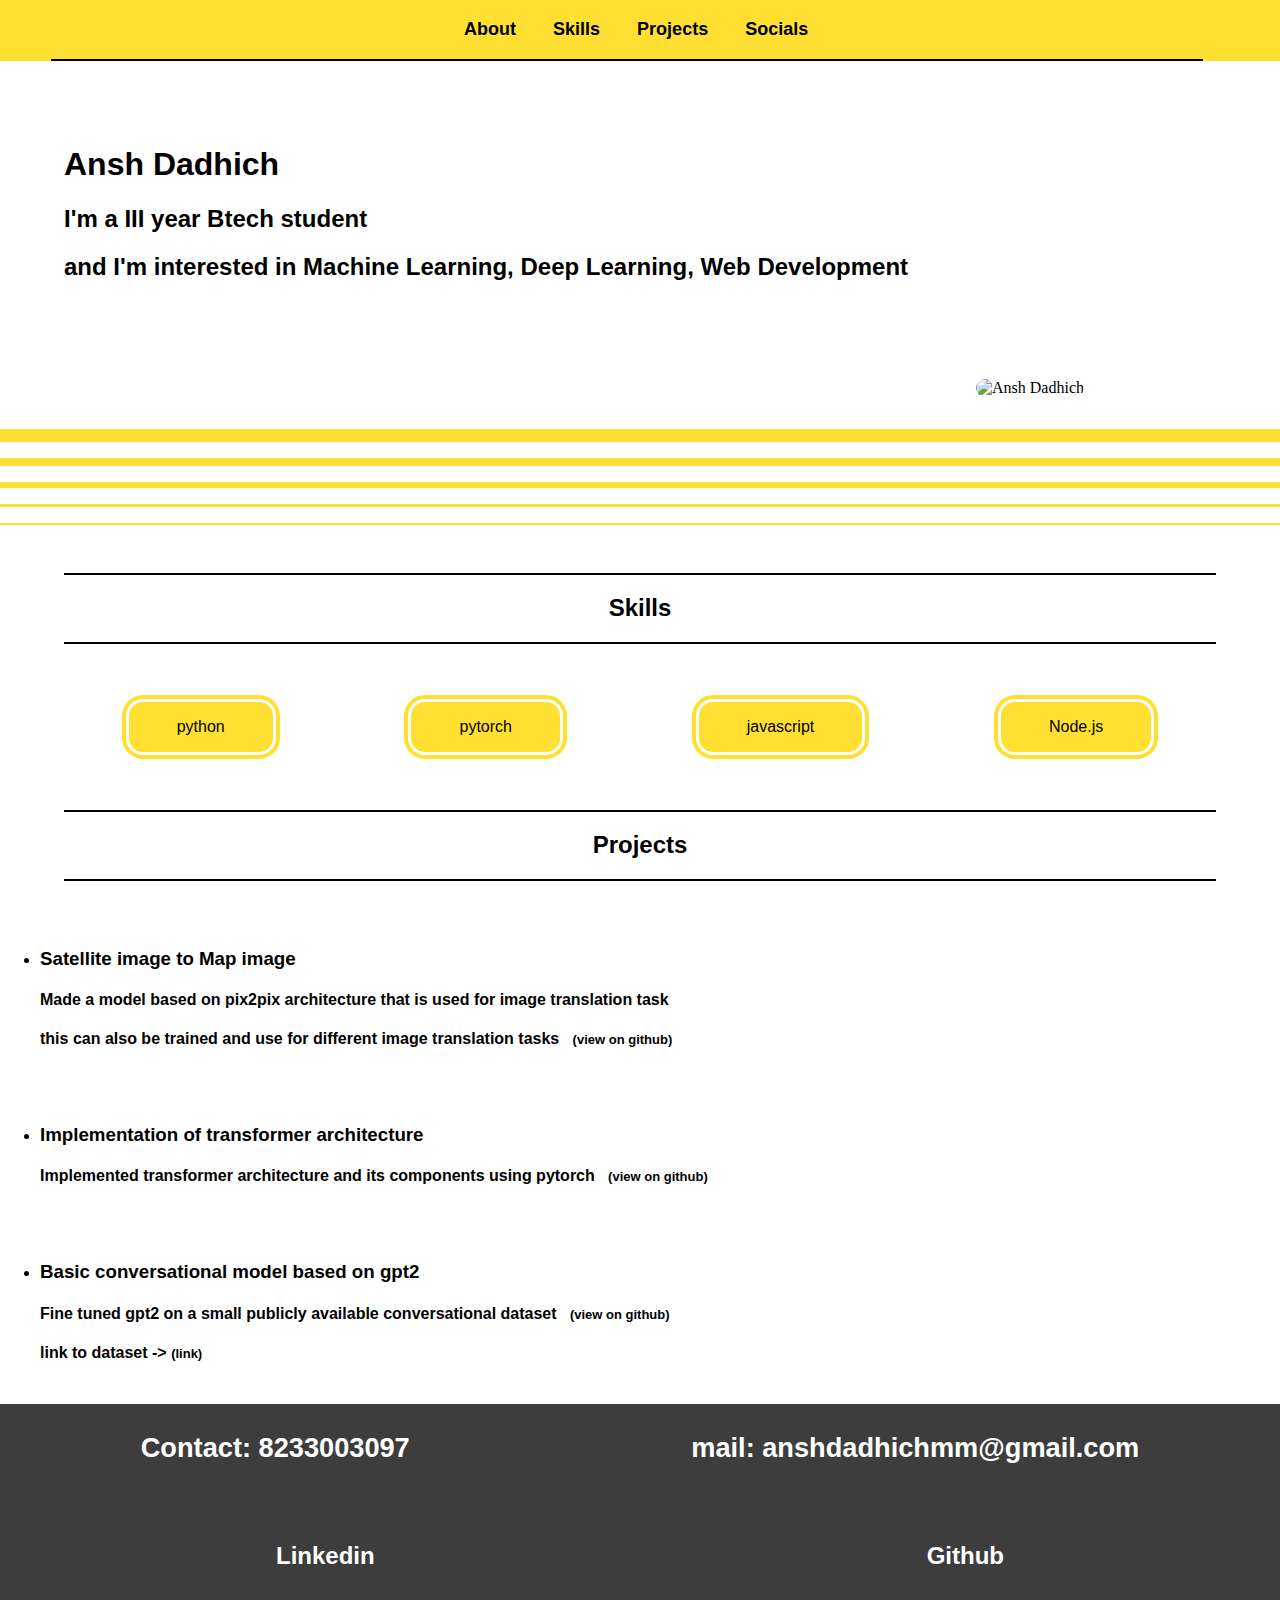
==== portfolio.html @ 32e69a75 "Update portfolio.html" ====
<!DOCTYPE html>
<html lang="en">
<head>
    <meta charset="UTF-8">
    <meta name="viewport" content="width=device-width, initial-scale=1.0">
    <link rel = "stylesheet" href = "portfolio.css">
    <link href="https://fonts.cdnfonts.com/css/code-new-roman-2" rel="stylesheet">
    <title>Ansh Dadhich</title>
</head>
<body>
    <div class = "navbar">
         <div class = "headings">
             <a class = "about_links" href = "#about">About</a>
             <a class = "about_links" href = "#skills">Skills</a>
             <a class = "about_links" href = "#projects">Projects</a>
             <a class = "about_links" href = "#socials">Socials</a>
         </div>
         <span class = "line"></span>
    </div>

    <div class = "about_section">
        <div id = "about">
            <h1>Ansh Dadhich</h1>
            <h2>I'm a III year Btech student</h2>
            <h2>and I'm interested in Machine Learning, Deep Learning, Web Development</h2>
        </div>
        <div class="profile_photo"><img id = "profile_photo" src="https://github.com/anshdadhich/portfolio/blob/main/profile_photo.jpg" alt = "Ansh Dadhich">
        </div>
    </div>

    <div>
        <div class="yellow_line1"></div>
        <div class="yellow_line2"></div>
        <div class="yellow_line3"></div>
        <div class="yellow_line4"></div>
        <div class="yellow_line5"></div>
    </div>

    <div style = "padding-top:3rem" class = "skill_heading">
        <span id = "skills"  class = "linee"></span>
        <h2>Skills</h2>
        <span class = "linee"></span>
    </div>

    <div class = skill_section>
        <p class = "skills">python</p>
        <p class = "skills">pytorch</p>
        <p class = "skills">javascript</p>
        <p class = "skills">Node.js</p>
    </div>

    <div style = "padding-top:2rem" class = "skill_heading">
        <span class = "linee"></span>
        <h2>Projects</h2>
        <span class = "linee"></span>
    </div>

    <div id = "projects" class="projects">
        <ul>
            <li>
                <h3>Satellite image to Map image</h3>
                <h4>Made a model based on pix2pix architecture that is used for image translation task</h4>
                <h4>this can also be trained and use for different image translation tasks &nbsp <a class = "link" href="https://github.com/anshdadhich/Satellite-to-Map-Image">(view on github)</a>
                </h4>
            </li>
            <br>
            <br>
            <li>
                <h3>Implementation of transformer architecture</h3>
                <h4>Implemented transformer architecture and its components using pytorch &nbsp <a class = "link" href="https://github.com/anshdadhich/Transformer">(view on github)</a></h4>
            </li>
            <br>
            <br>
            <li>
                <h3>Basic conversational model based on gpt2</h3>
                <h4>Fine tuned gpt2 on a small publicly available conversational dataset &nbsp  <a class = "link" href="https://github.com/anshdadhich/conversation_model">(view on github)</a>
                    <br>
                    link to dataset -> <a class = "linkk" href = "https://www.kaggle.com/datasets/kreeshrajani/3k-conversations-dataset-for-chatbot"><h4 style="display: inline-block;">(link)</a>
                </h4>
            </li>
        </ul>
    </div>

    <div style="background-color: rgba(0, 0, 0, 0.762); height: 40%; width: 100%;
    display: flex; flex-direction: column;">

        <div id = "socials" style="display: flex; flex-direction: row; flex-wrap: wrap; justify-content: space-around;">
            <p class = "contacts" >Contact: 8233003097</p>
            <p class = "contacts">mail: anshdadhichmm@gmail.com</p>
        </div>

        <div style="display: flex; flex-direction: row; flex-wrap: wrap; justify-content: space-around">
            <a style="color: white; font-size: 1.5rem; padding: 4%;" class = "link" href="">Linkedin</a>
            <a style="color: white; font-size: 1.5rem; padding: 4%;" class = "link" href = "https://github.com/anshdadhich">Github</a>
          
        </div>
    </div>
</body>
</html>
---- portfolio.css ----
body{
    margin: 0;
    padding: 0;
}

.navbar{
    position:sticky;
    display: flex;
    height: 25%;
    flex-direction: column;
    padding-top:1.5%;
    justify-content: center;
    background-color: rgb(255, 224, 50);
}

.headings{
  display: flex;
  padding-bottom:1.5%;
  padding-right:3.5%;
  justify-content: center;
}

.about_links{
    padding-left:3%;
    color:black;
    text-decoration: none;
    font-family: 'Code New Roman', sans-serif;
    font-weight: 800;
    font-size: large;
}

.line{
    display: flex;
    background-color: rgb(0, 0, 0);
    height:0.1rem;
    width: 90%;
    margin-left: 4%;
}

.linee{
    display: flex;
    background-color: rgb(0, 0, 0);
    height:0.1rem;
    width: 90vw;
}

#about{
    background-color:white;
    height: 17rem;
    width: 70vw;
}

.about_section{
    display: flex;
    flex-direction: row;
    align-items:end;
    padding-left: 5%;
    padding-top:4rem;
}

h1,h2,h3,h4{
    color:black;
    font-family: 'Code New Roman', sans-serif;
}

#profile_photo{
    border-radius:2rem;
    margin-left:1rem;
    height:25%;
    width:90%;
}

#skills{
   display:flex;
   flex-direction: row;
   flex-wrap:nowrap;
}

.skills{
    display: flex;
    padding:1rem 3rem 1rem 3rem;
    background-color: rgb(255, 224, 50);
    border: 10px solid white;
    border-style: double;
    border-radius: 1.5rem;
    color: rgb(0, 0, 0);
    font-family: 'Code New Roman', sans-serif;
}

.skill_heading{
    display: flex;
    flex-direction: column;
    align-items: center;
    justify-content: center;
}


.yellow_line1{
    width: 100vw;
    height: 0.8rem;
    margin-top: 2rem;
    background-color: rgb(255, 224, 50);
}

.yellow_line2{
    width: 100vw;
    height: 0.5rem;
    margin-top: 1rem;
    background-color: rgb(255, 224, 50);
}

.yellow_line3{
    width: 100vw;
    height: 0.4rem;
    margin-top: 1rem;
    background-color: rgb(255, 224, 50);
}

.yellow_line4{
    width: 100vw;
    height: 0.2rem;
    margin-top: 1rem;
    background-color: rgb(255, 224, 50);
}

.yellow_line5{
    width: 100vw;
    height: 0.1rem;
    margin-top: 1rem;
    background-color: rgb(255, 224, 50);
}

.skill_section{
    display: flex;
    flex-direction: row;
    justify-content:space-evenly;
    flex-wrap: wrap;
    align-items: center;
    padding-top: 2rem;
}

.link{
    color:black;
    text-decoration: none;
    font-family: 'Code New Roman', sans-serif;
    font-weight: 800;
    font-size: small;
}

.link:hover{
    text-decoration: underline;
}

.linkk{
    display: inline-block;
    color:black;
    text-decoration: none;
    font-family: 'Code New Roman', sans-serif;
    font-weight: 800;
    font-size: small;
}

.projects{
    padding-top: 3rem;
}



@media (max-width:826px){
    .about_section{
        display: flex;
        flex-direction: column;
        flex-wrap: wrap;
        align-items:center;
        padding-top:1rem;
    }
    
    a{
        padding-left:5%;
        color:black;
        text-decoration: none;
        font-family: 'Code New Roman', sans-serif;
        font-weight: 600;
        font-size: small;
    }

    #profile_photo{
        border-radius:2rem;
        margin-left:1rem;
        height:25%;
        width:90%;
        margin-top:-2rem;
    }
}

.contacts{
    color: white;
    font-size: 1.7rem;
    font-family: 'Code New Roman', sans-serif; 
    font-weight: 600;
}

@media (max-width:528px){
    #profile_photo{
        border-radius:2rem;
        height:25%;
        width:90%;
        margin-top:3rem;
    }

    .about_links{
        padding-left:3%;
        color:black;
        text-decoration: none;
        font-family: 'Code New Roman', sans-serif;
        font-weight: 600;
        font-size:medium;
    }

    .contacts{
        color: white;
        font-size: 1.4rem;
        font-family: 'Code New Roman', sans-serif; 
        font-weight: 600;
    }
}
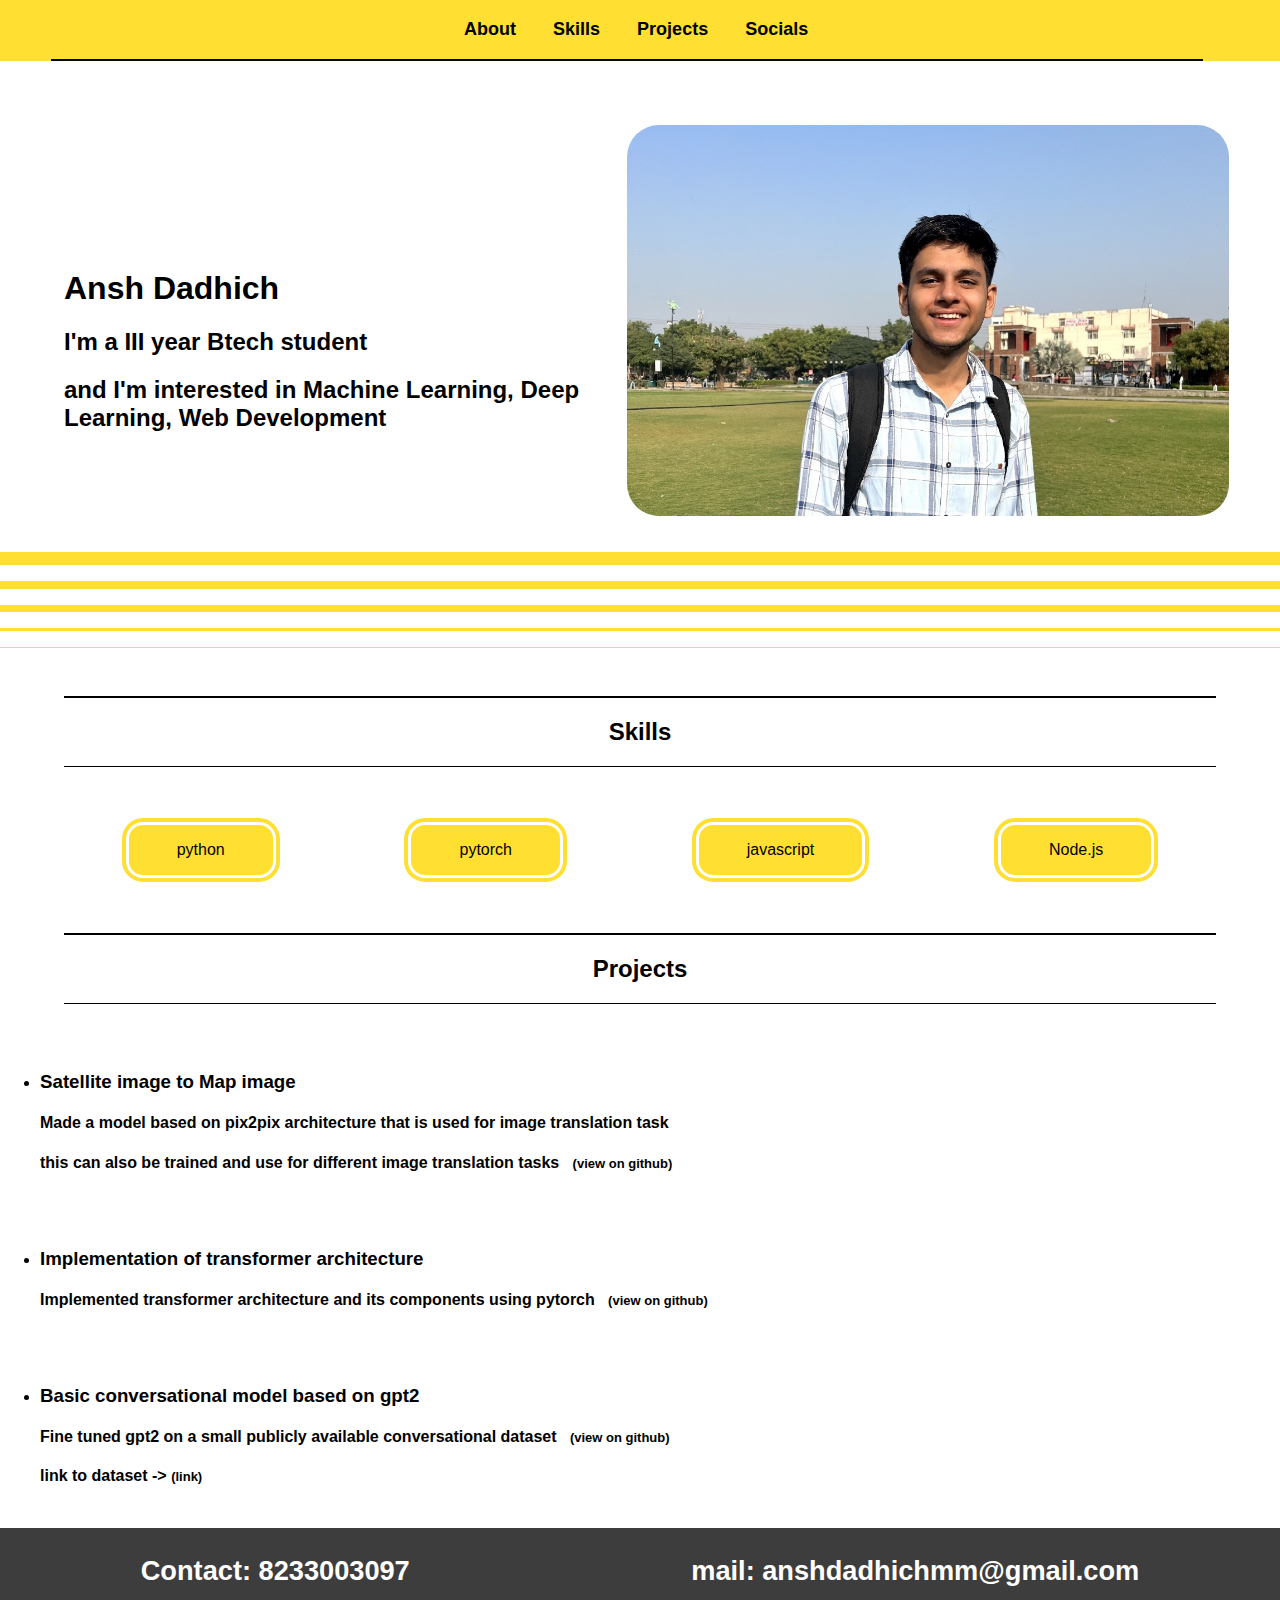
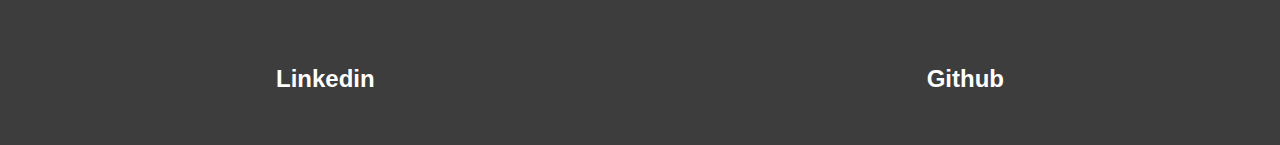
==== commit 9f67407a: "Update portfolio.html" ====
--- a/portfolio.html
+++ b/portfolio.html
@@ -24,7 +24,7 @@
             <h2>I'm a III year Btech student</h2>
             <h2>and I'm interested in Machine Learning, Deep Learning, Web Development</h2>
         </div>
-        <div class="profile_photo"><img id = "profile_photo" src="https://github.com/anshdadhich/portfolio/blob/main/profile_photo.jpg" alt = "Ansh Dadhich">
+        <div class="profile_photo"><img id = "profile_photo" src="./profile_photo.jpg" alt = "Ansh Dadhich">
         </div>
     </div>
 
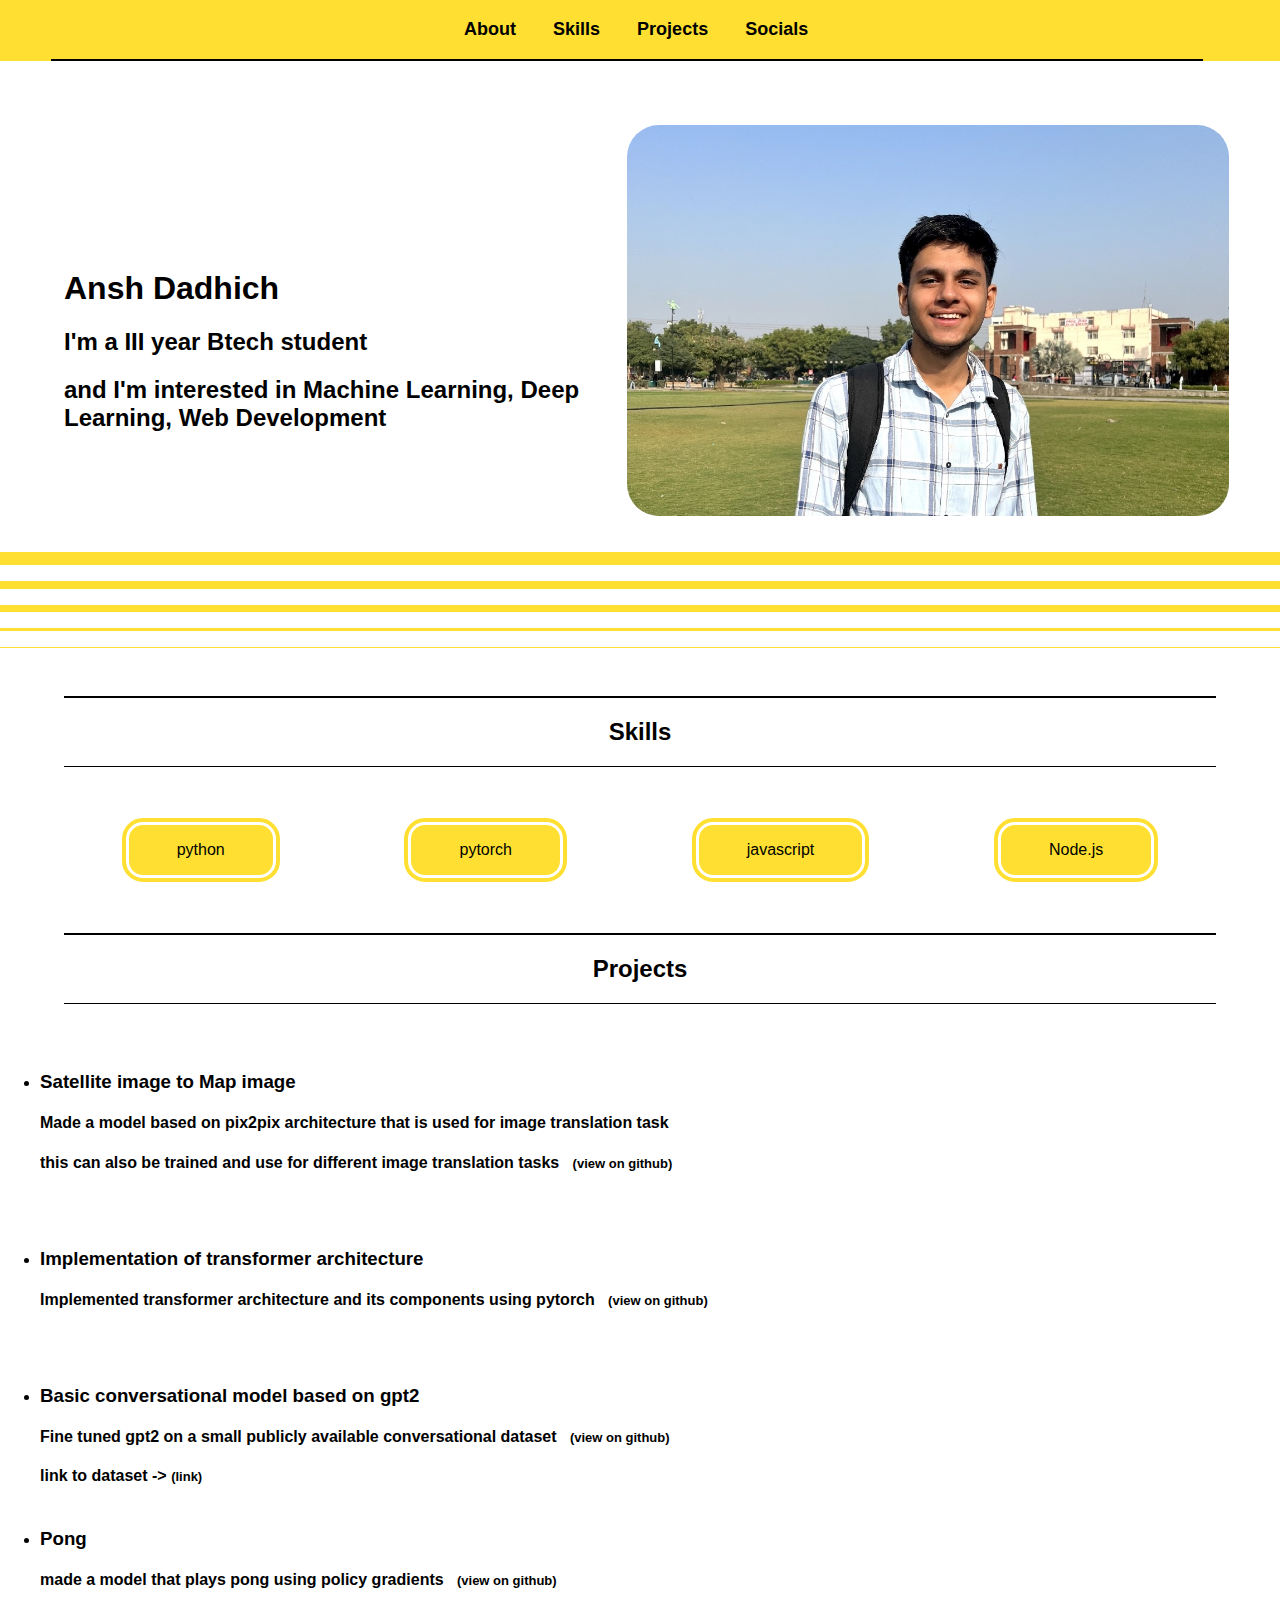
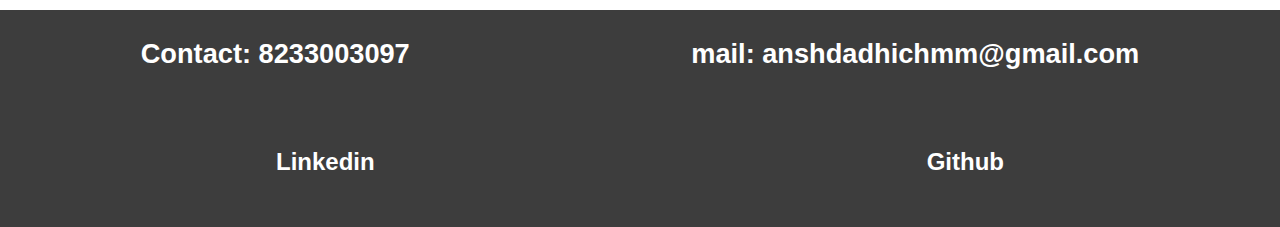
==== commit 3996c95c: "Update portfolio.html" ====
--- a/portfolio.html
+++ b/portfolio.html
@@ -24,7 +24,7 @@
             <h2>I'm a III year Btech student</h2>
             <h2>and I'm interested in Machine Learning, Deep Learning, Web Development</h2>
         </div>
-        <div class="profile_photo"><img id = "profile_photo" src="./profile_photo.jpg" alt = "Ansh Dadhich">
+        <div class="profile_photo"><img id = "profile_photo" src="profile_photo.jpg" alt = "Ansh Dadhich">
         </div>
     </div>
 
@@ -78,6 +78,12 @@
                     link to dataset -> <a class = "linkk" href = "https://www.kaggle.com/datasets/kreeshrajani/3k-conversations-dataset-for-chatbot"><h4 style="display: inline-block;">(link)</a>
                 </h4>
             </li>
+             <li>
+                <h3>Pong</h3>
+                <h4>made a model that plays pong using policy gradients &nbsp  <a class = "link" href="https://github.com/anshdadhich/pong">(view on github)</a>
+                    <br>
+                </h4>
+            </li>
         </ul>
     </div>
 
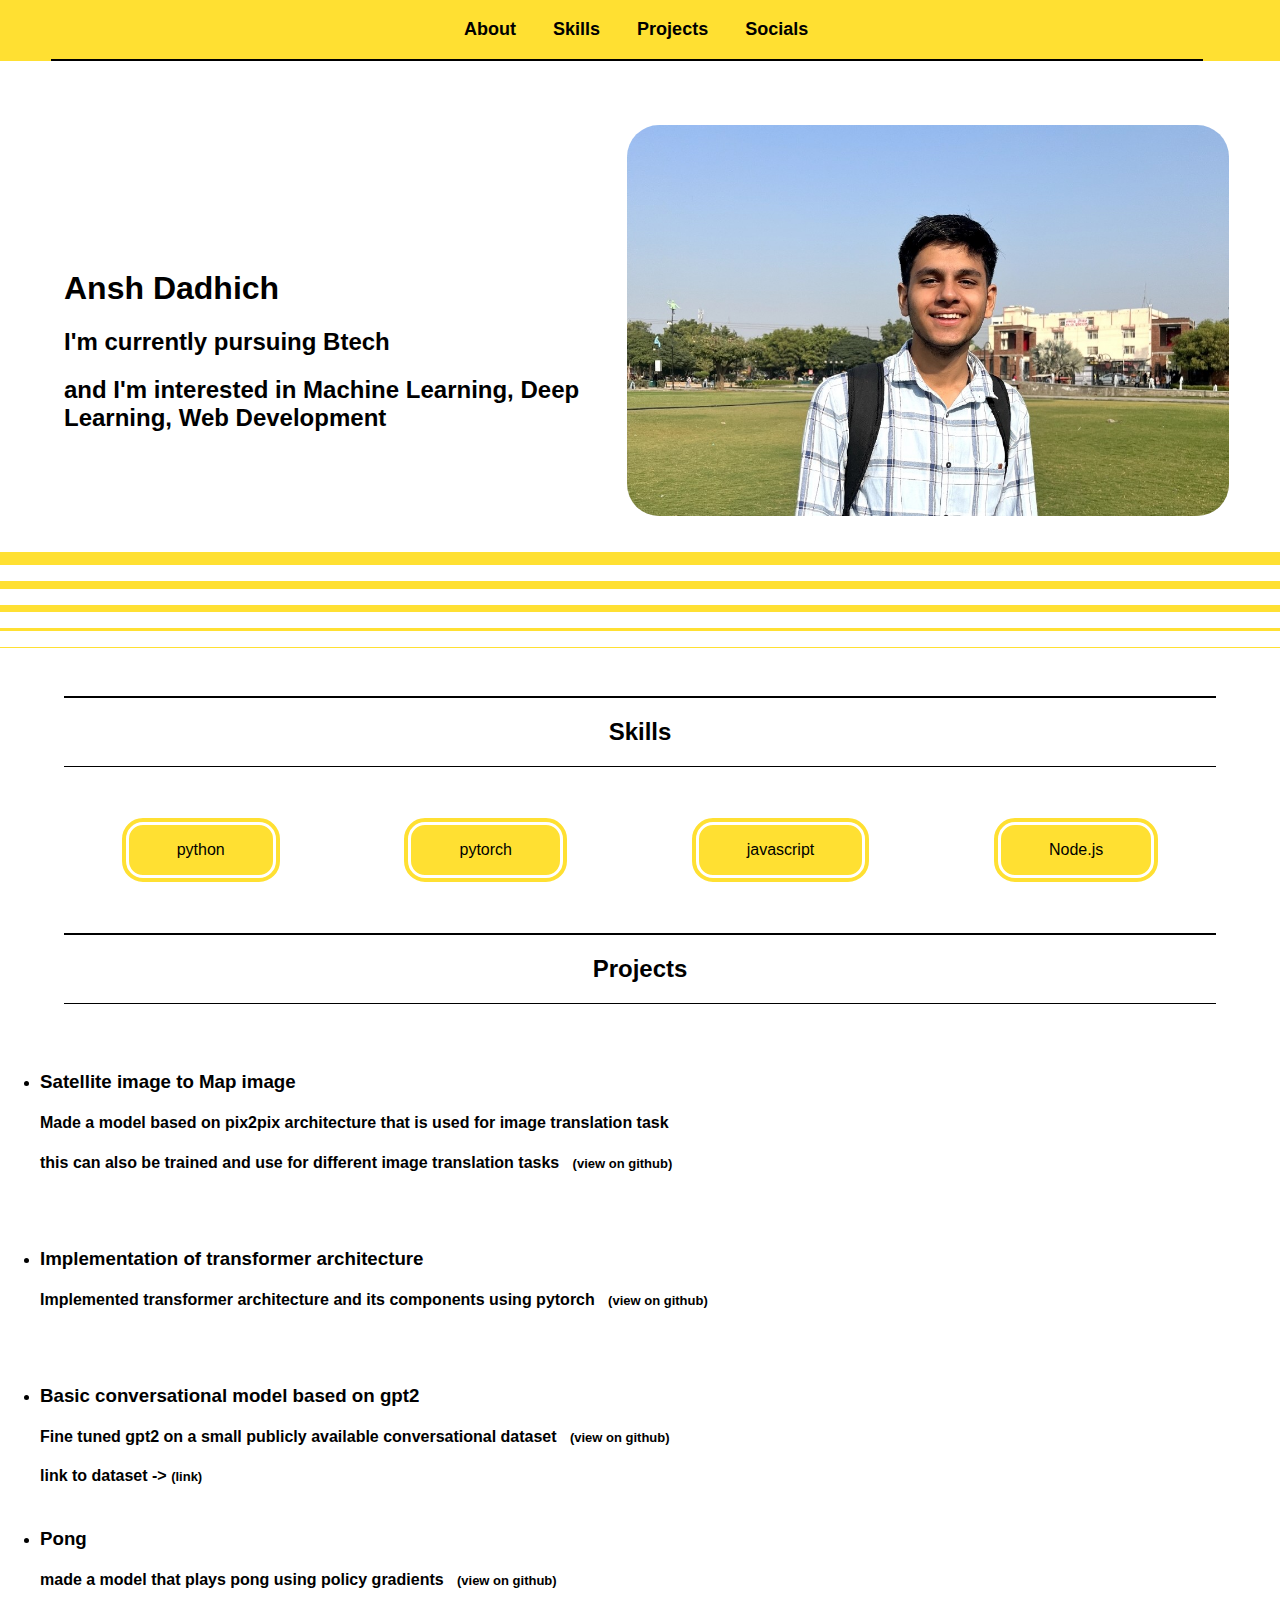
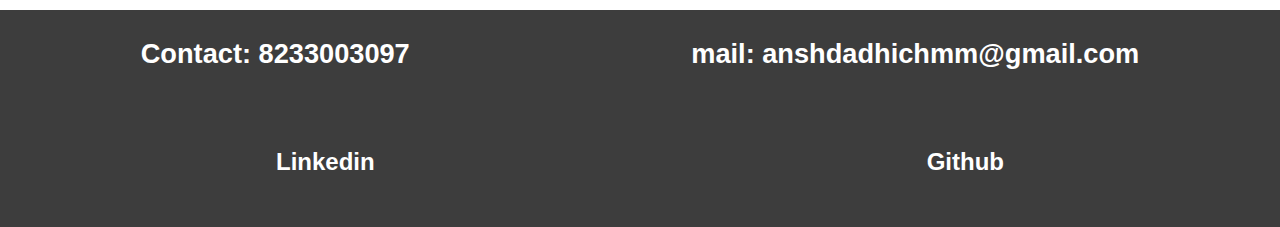
==== commit 71458b54: "Update portfolio.html" ====
--- a/portfolio.html
+++ b/portfolio.html
@@ -21,7 +21,7 @@
     <div class = "about_section">
         <div id = "about">
             <h1>Ansh Dadhich</h1>
-            <h2>I'm a III year Btech student</h2>
+            <h2>I'm currently pursuing Btech</h2>
             <h2>and I'm interested in Machine Learning, Deep Learning, Web Development</h2>
         </div>
         <div class="profile_photo"><img id = "profile_photo" src="profile_photo.jpg" alt = "Ansh Dadhich">
--- a/portfolio.css
+++ b/portfolio.css
@@ -96,35 +96,35 @@
 
 
 .yellow_line1{
-    width: 100vw;
+    width: 100%;
     height: 0.8rem;
     margin-top: 2rem;
     background-color: rgb(255, 224, 50);
 }
 
 .yellow_line2{
-    width: 100vw;
+    width: 100%;
     height: 0.5rem;
     margin-top: 1rem;
     background-color: rgb(255, 224, 50);
 }
 
 .yellow_line3{
-    width: 100vw;
+    width: 100%;
     height: 0.4rem;
     margin-top: 1rem;
     background-color: rgb(255, 224, 50);
 }
 
 .yellow_line4{
-    width: 100vw;
+    width: 100%;
     height: 0.2rem;
     margin-top: 1rem;
     background-color: rgb(255, 224, 50);
 }
 
 .yellow_line5{
-    width: 100vw;
+    width: 100%;
     height: 0.1rem;
     margin-top: 1rem;
     background-color: rgb(255, 224, 50);
@@ -223,4 +223,4 @@
         font-family: 'Code New Roman', sans-serif; 
         font-weight: 600;
     }
-}+}
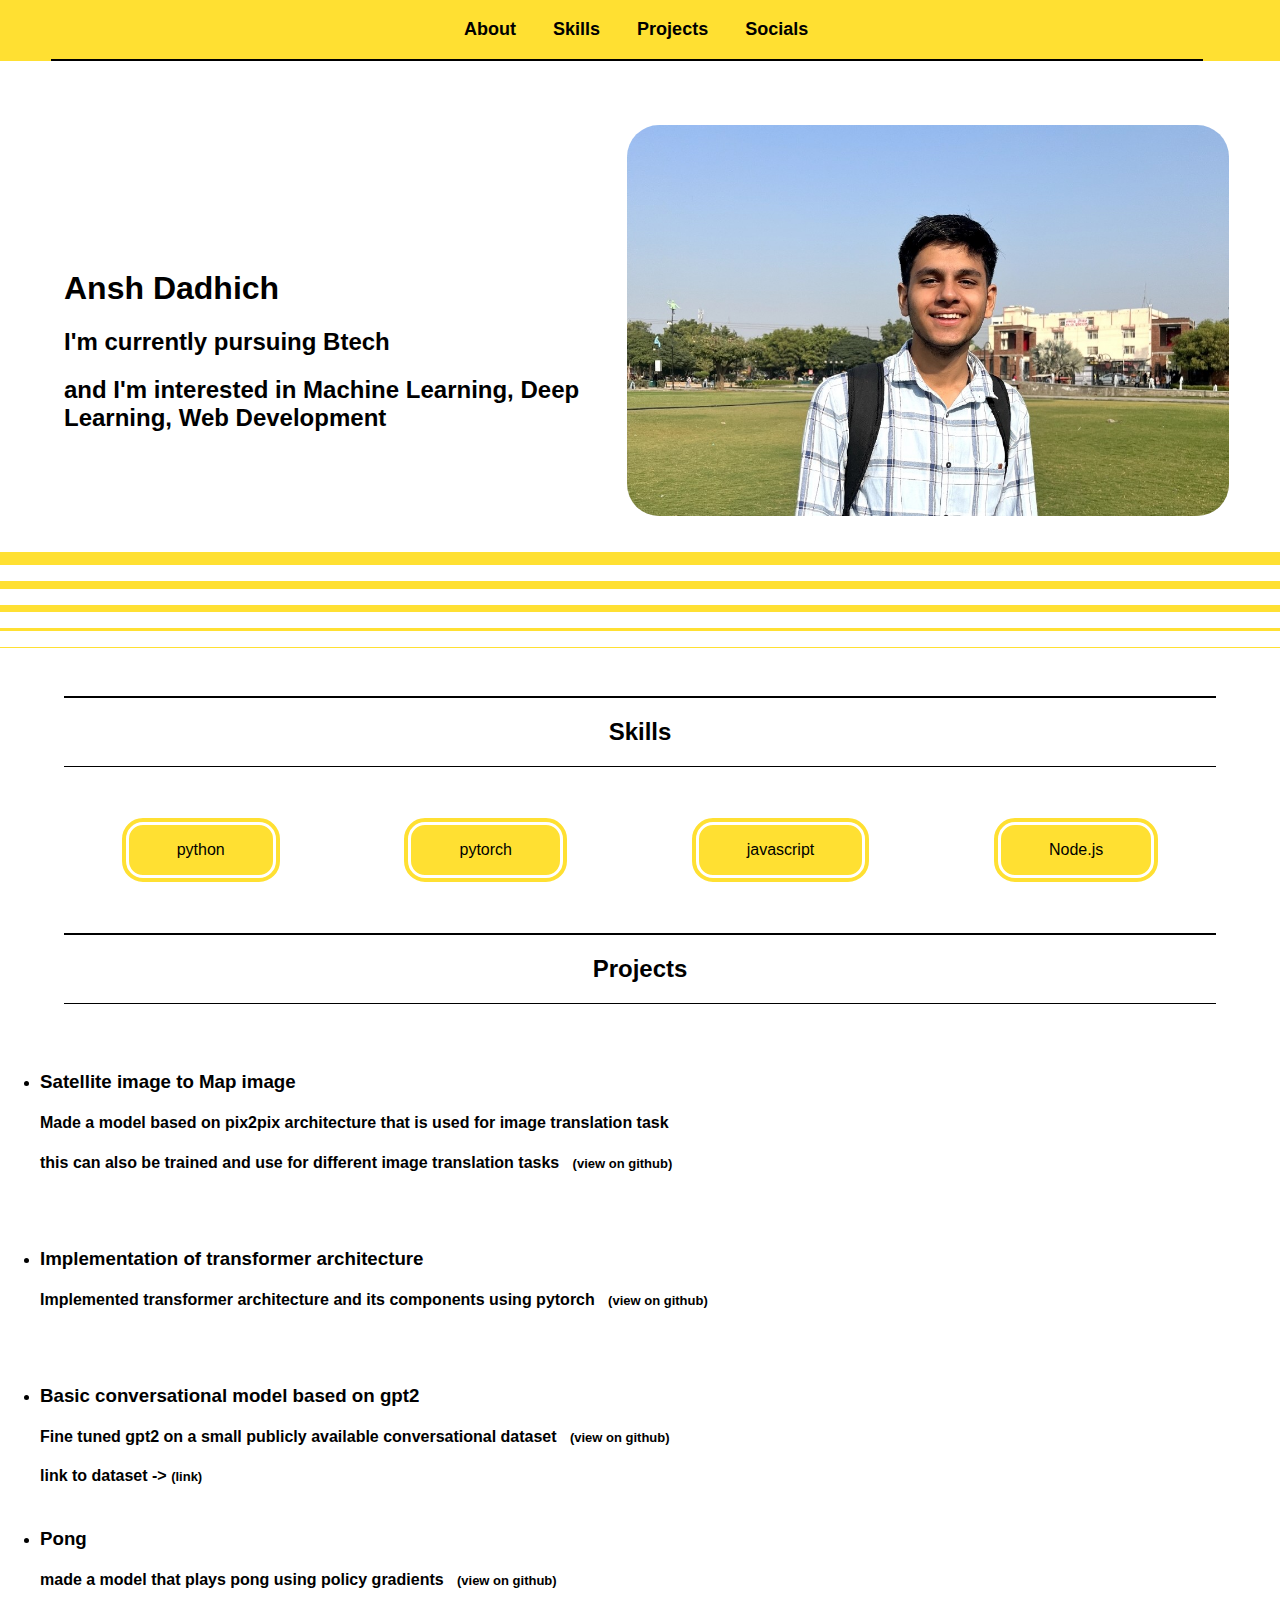
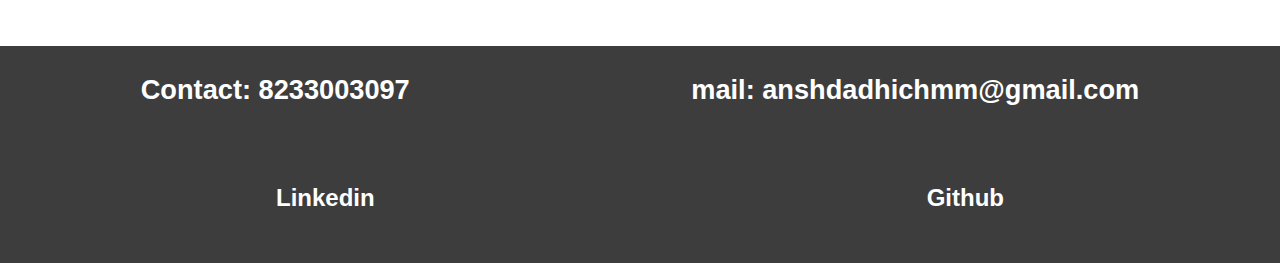
==== commit 20a36c05: "Update portfolio.html" ====
--- a/portfolio.html
+++ b/portfolio.html
@@ -87,6 +87,9 @@
         </ul>
     </div>
 
+    <br>
+    <br>
+
     <div style="background-color: rgba(0, 0, 0, 0.762); height: 40%; width: 100%;
     display: flex; flex-direction: column;">
 
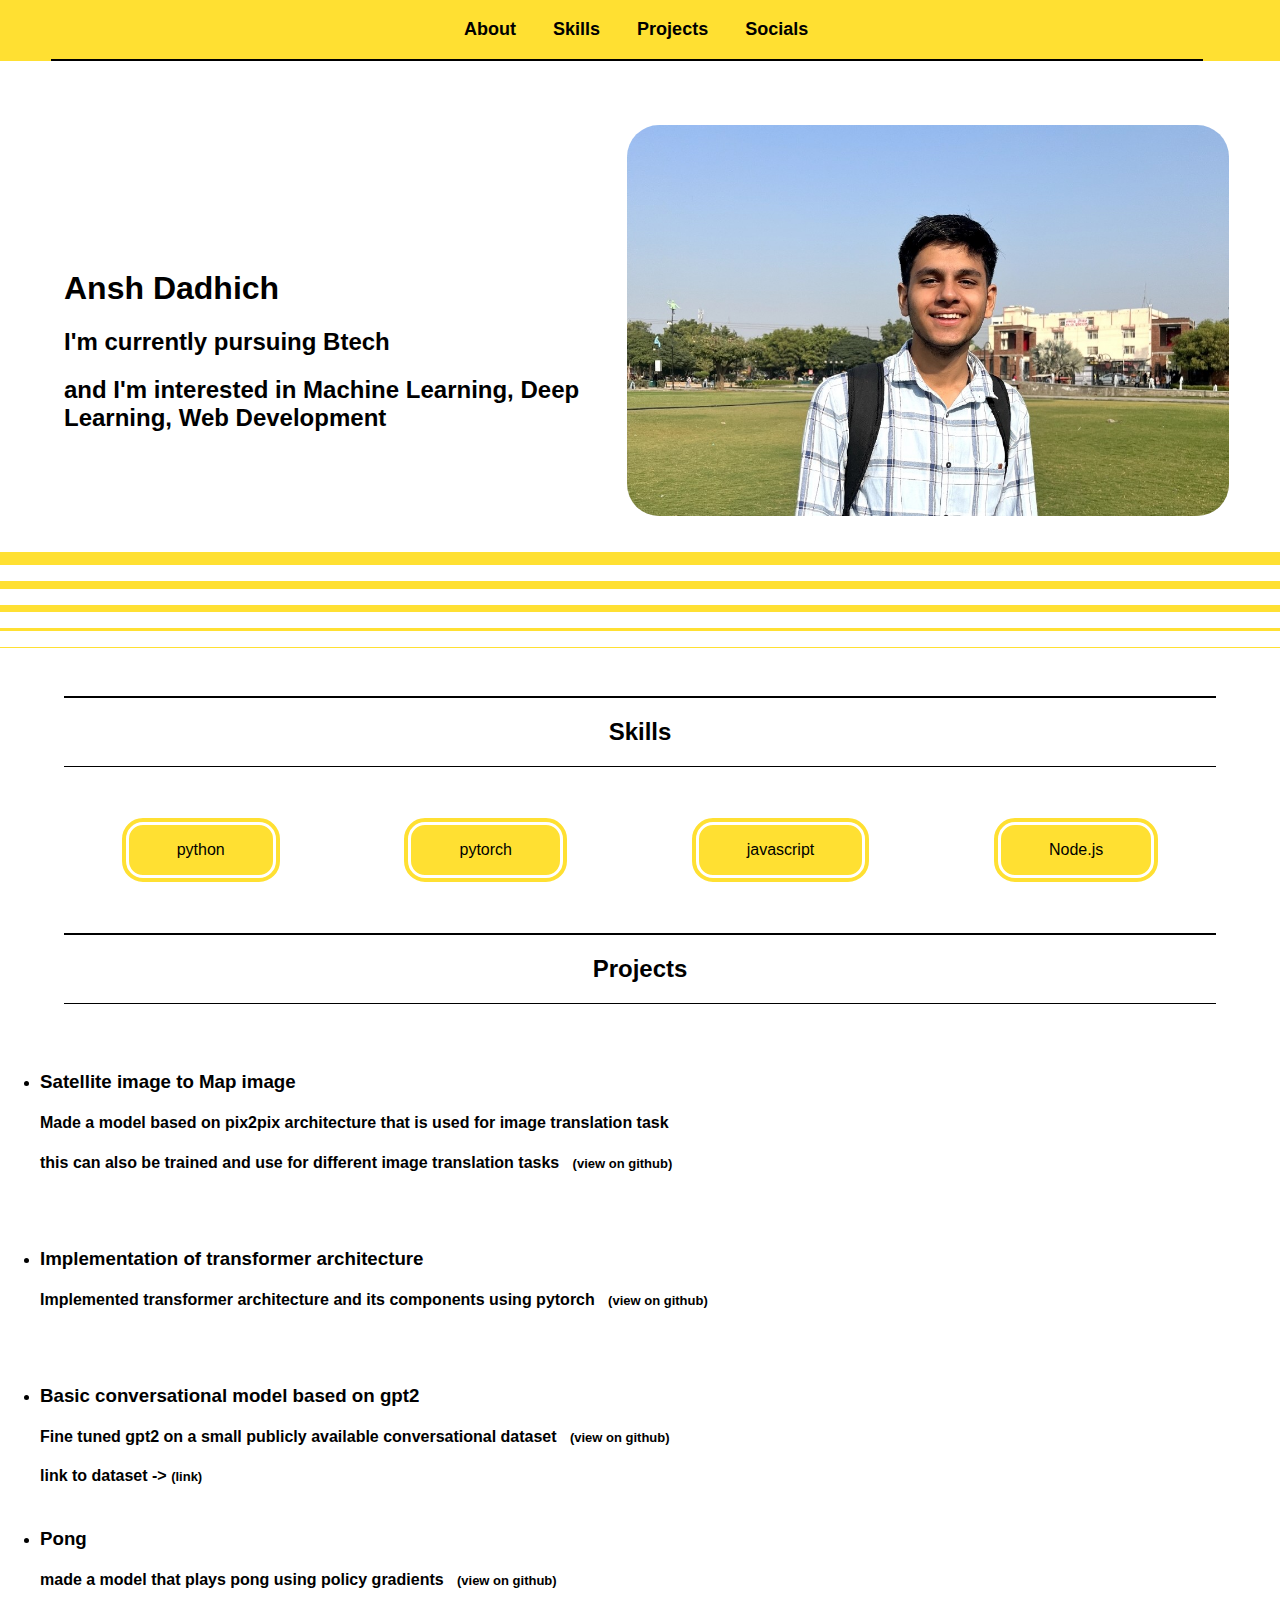
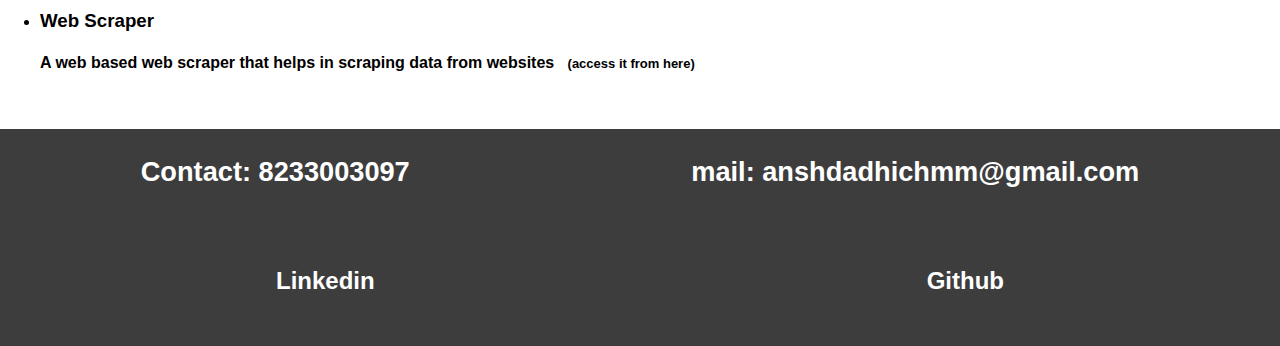
==== commit 8052451e: "Update portfolio.html" ====
--- a/portfolio.html
+++ b/portfolio.html
@@ -84,9 +84,17 @@
                     <br>
                 </h4>
             </li>
+            <li>
+                <h3>Web Scraper</h3>
+                <h4>A web based web scraper that helps in scraping data from websites &nbsp  <a class = "link" href="https://web-scraperr.streamlit.app/">(access it from here)</a>
+                    <br>
+                </h4>
+            </li>
         </ul>
     </div>
 
+
+    
     <br>
     <br>
 
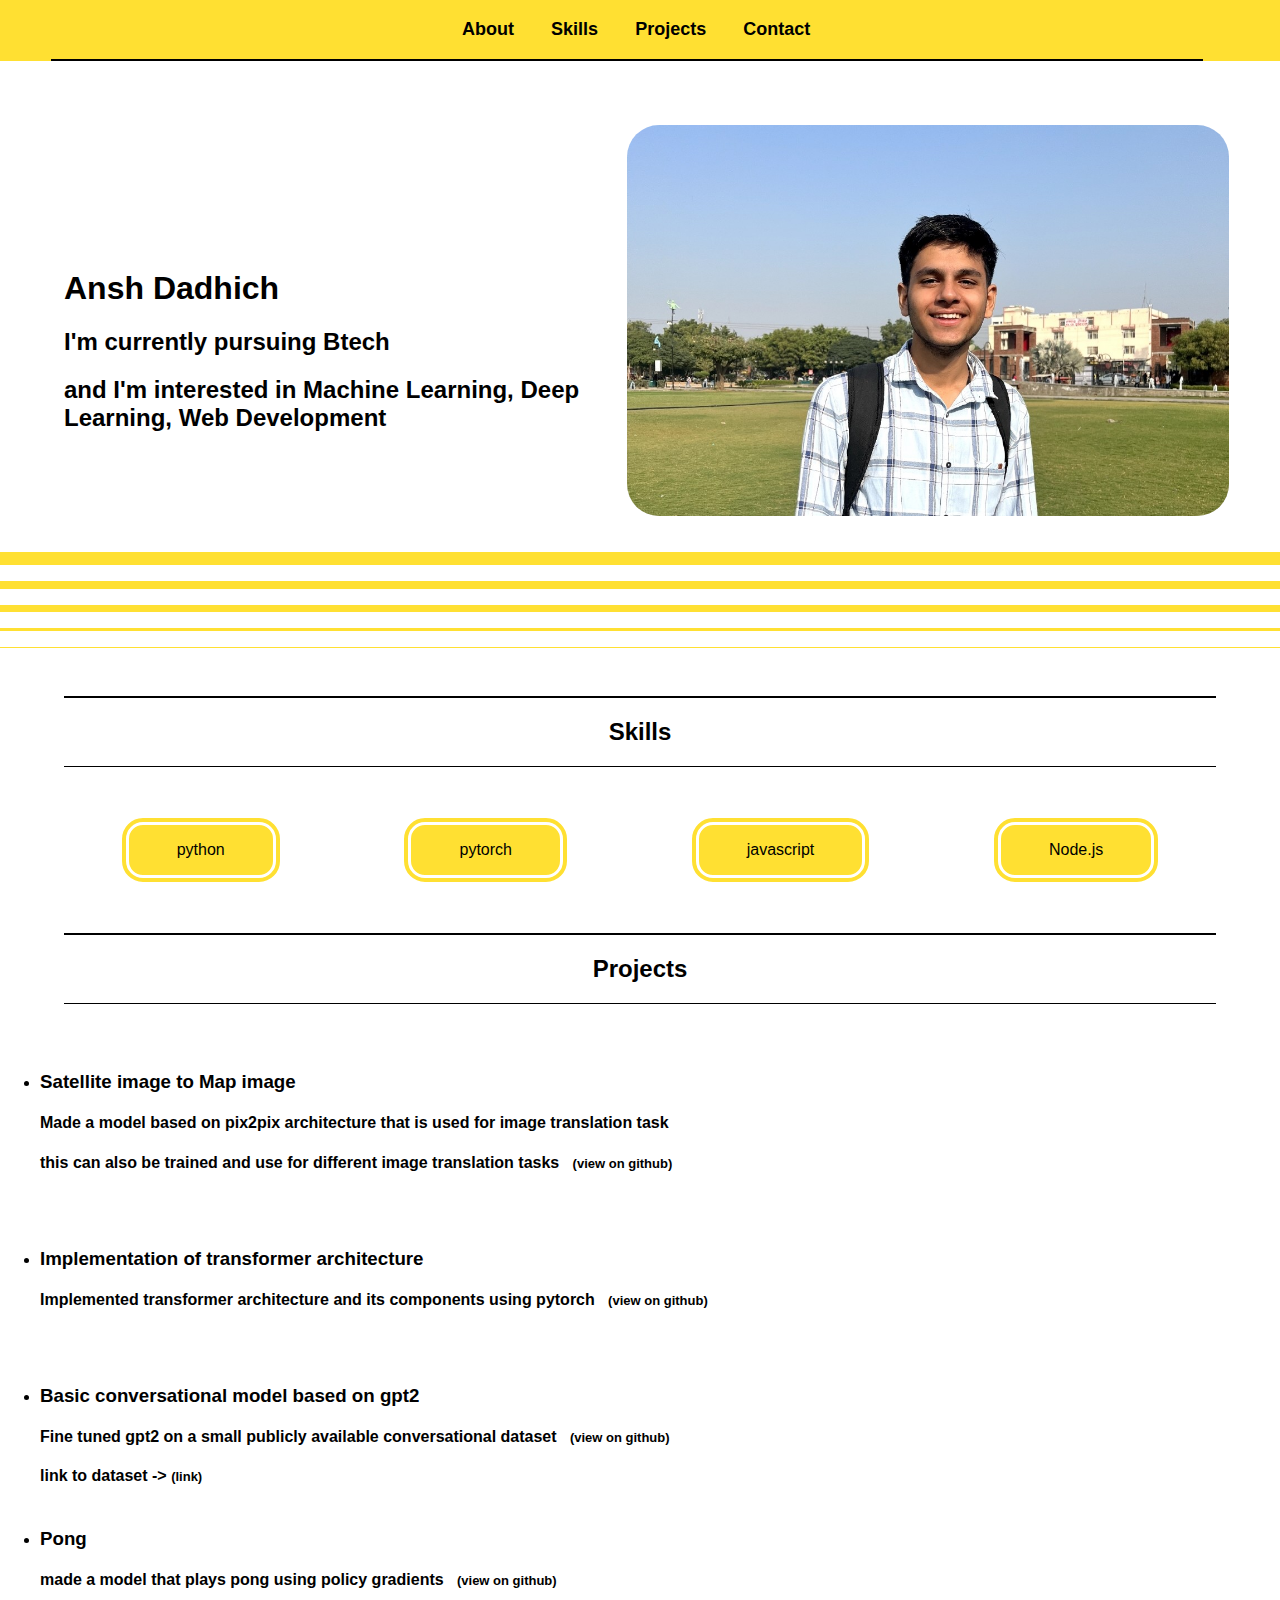
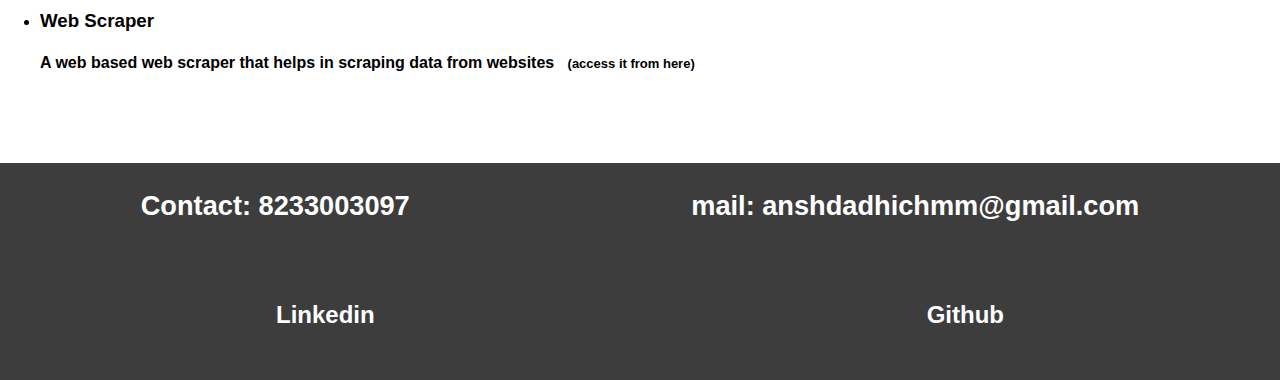
==== commit 97447577: "Update portfolio.html" ====
--- a/portfolio.html
+++ b/portfolio.html
@@ -13,7 +13,7 @@
              <a class = "about_links" href = "#about">About</a>
              <a class = "about_links" href = "#skills">Skills</a>
              <a class = "about_links" href = "#projects">Projects</a>
-             <a class = "about_links" href = "#socials">Socials</a>
+             <a class = "about_links" href = "#contact">Contact</a>
          </div>
          <span class = "line"></span>
     </div>
@@ -86,7 +86,7 @@
             </li>
             <li>
                 <h3>Web Scraper</h3>
-                <h4>A web based web scraper that helps in scraping data from websites &nbsp  <a class = "link" href="https://web-scraperr.streamlit.app/">(access it from here)</a>
+                <h4>A web based web scraper that helps in scraping data from websites &nbsp  <a class = "link" href="https://web-scraperr.streamlit.app/">(access it from here)</a></h4>
                     <br>
                 </h4>
             </li>
@@ -101,7 +101,7 @@
     <div style="background-color: rgba(0, 0, 0, 0.762); height: 40%; width: 100%;
     display: flex; flex-direction: column;">
 
-        <div id = "socials" style="display: flex; flex-direction: row; flex-wrap: wrap; justify-content: space-around;">
+        <div id = "contact" style="display: flex; flex-direction: row; flex-wrap: wrap; justify-content: space-around;">
             <p class = "contacts" >Contact: 8233003097</p>
             <p class = "contacts">mail: anshdadhichmm@gmail.com</p>
         </div>
